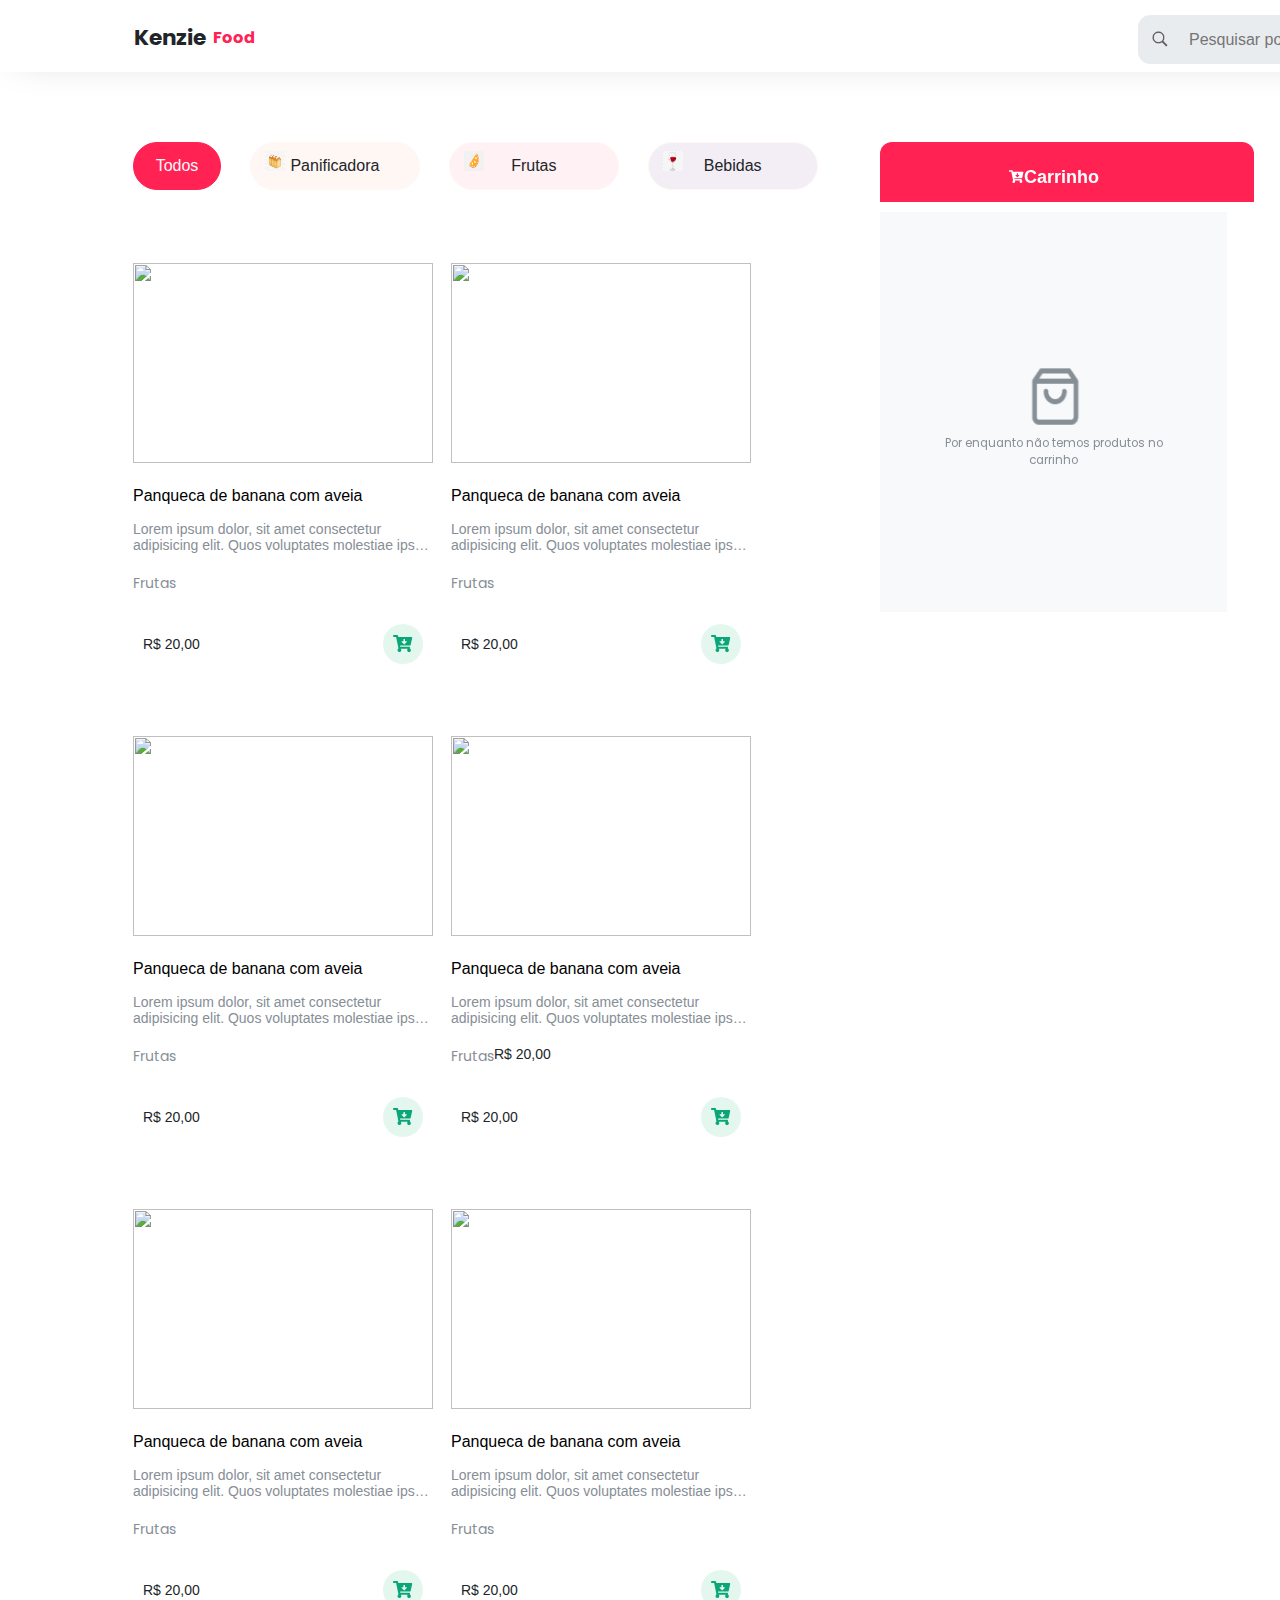
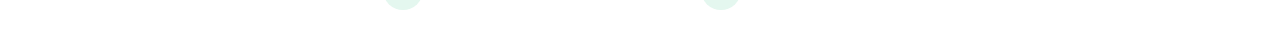
==== index.html @ 5ae5a94b "Css e html estaticos homePage" ====
<!DOCTYPE html>
<html lang="en">
<head>
    <meta charset="UTF-8">
    <meta http-equiv="X-UA-Compatible" content="IE=edge">
    <meta name="viewport" content="width=device-width, initial-scale=1.0">
    <link rel="stylesheet" href="./css/reset.css">
    <link rel="stylesheet" href="./css/index.css">
    <link rel="stylesheet" href="https://cdnjs.cloudflare.com/ajax/libs/font-awesome/5.11.2/css/all.css">
    <title>Home Page</title>
</head>
<body>
    <header>
        <div id="title">
            <h1>Kenzie</h1><h2>Food</h2>
        </div>
        
        <img src="images\pequisar.png" id="searchIcon">
        <input type="text" id="Search" placeholder="Pesquisar por produto">
    </header>
    <div id="top">
        <button id="All">Todos</button>
        <img src="images\bread-icon.jpg">
        <button id="bakery">Panificadora</button>
        <img src="images\Icon_fruit.png">
        <button id="Fruits">Frutas</button>
        <img src="images\red-wine-cartoon.jpg">
        <button id="Drinks">Bebidas</button>
    </div>
     <main>
        <ul>
            <li class="li"> 
                <img class="photo"src="https://www.acasaencantada.com.br/wp-content/uploads/2021/03/casaencantada_capablog_panqueca-americana.png" alt="">
                <h3 class="h3">Panqueca de banana com aveia</h3>
                <p>Lorem ipsum dolor, sit amet consectetur adipisicing elit. Quos voluptates molestiae ipsa placeat animi sed cum, quod nesciunt, est officia id fugit</p>
                <span>Frutas</span>
                <div id="cart_price">
                    <p class="price">R$ 20,00</p>
                    <button class="purchaseButton">
                        <img class="cartIcon"src="images/cart_white.svg" alt=""> 
                    </button>
                    
                </div>
                
            </li>
            <li class="li">
                <img class="photo"src="https://www.acasaencantada.com.br/wp-content/uploads/2021/03/casaencantada_capablog_panqueca-americana.png" alt="">
                <h3 class="h3">Panqueca de banana com aveia</h3>
                <p>Lorem ipsum dolor, sit amet consectetur adipisicing elit. Quos voluptates molestiae ipsa placeat animi sed cum, quod nesciunt, est officia id fugit</p>
                <span>Frutas</span>
                <div id="cart_price">
                    <p class="price">R$ 20,00</p>
                    <button class="purchaseButton">
                        <img class="cartIcon"src="images/cart_white.svg" alt=""> 
                    </button>
                    
                </div>
            </li>
            <li class="li">
                <img class="photo"src="https://www.acasaencantada.com.br/wp-content/uploads/2021/03/casaencantada_capablog_panqueca-americana.png" alt="">
                <h3 class="h3">Panqueca de banana com aveia</h3>
                <p>Lorem ipsum dolor, sit amet consectetur adipisicing elit. Quos voluptates molestiae ipsa placeat animi sed cum, quod nesciunt, est officia id fugit</p>
                <span>Frutas</span>
                <div id="cart_price">
                    <p class="price">R$ 20,00</p>
                    <button class="purchaseButton">
                        <img class="cartIcon"src="images/cart_white.svg" alt=""> 
                    </button>
                    
                </div>
            </li>
            <li class="li">
                <img class="photo"src="https://www.acasaencantada.com.br/wp-content/uploads/2021/03/casaencantada_capablog_panqueca-americana.png" alt="">
                <h3 class="h3">Panqueca de banana com aveia</h3>
                <p>Lorem ipsum dolor, sit amet consectetur adipisicing elit. Quos voluptates molestiae ipsa placeat animi sed cum, quod nesciunt, est officia id fugit</p>
                <span>Frutas</span>
                <p class="price">R$ 20,00</p>
                <div id="cart_price">
                    <p class="price">R$ 20,00</p>
                    <button class="purchaseButton">
                        <img class="cartIcon"src="images/cart_white.svg" alt=""> 
                    </button>
                    
                </div>
            </li>
            <li class="li">
                <img class="photo"src="https://www.acasaencantada.com.br/wp-content/uploads/2021/03/casaencantada_capablog_panqueca-americana.png" alt="">
                <h3 class="h3">Panqueca de banana com aveia</h3>
                <p>Lorem ipsum dolor, sit amet consectetur adipisicing elit. Quos voluptates molestiae ipsa placeat animi sed cum, quod nesciunt, est officia id fugit</p>
                <span>Frutas</span>
                <div id="cart_price">
                    <p class="price">R$ 20,00</p>
                    <button class="purchaseButton">
                        <img class="cartIcon"src="images/cart_white.svg" alt=""> 
                    </button>
                    
                </div>
            </li>
            <li class="li">
                <img class="photo"src="https://www.acasaencantada.com.br/wp-content/uploads/2021/03/casaencantada_capablog_panqueca-americana.png" alt="">
                <h3 class="h3">Panqueca de banana com aveia</h3>
                <p>Lorem ipsum dolor, sit amet consectetur adipisicing elit. Quos voluptates molestiae ipsa placeat animi sed cum, quod nesciunt, est officia id fugit</p>
                <span>Frutas</span>
                <div id="cart_price">
                    <p class="price">R$ 20,00</p>
                    <button class="purchaseButton">
                        <img class="cartIcon"src="images/cart_white.svg" alt=""> 
                    </button>
                    
                </div>
            </li>
        </ul>
    </main>
    <aside >
      
        
        <section class="purchaseCart">
            <div id="tileCar"><img src=" images\cart_white.svg">  </i><h4> Carrinho</h4></div>
            <div id="caixaCarrinho">

            <section id="container-create-carItens">
                <div id="text">
                    <img src="images/bag.png">  
                    <small id="add">Por enquanto não temos produtos no carrinho</small>
                </div>
            </section>
                
        </div>
        </section>
    </aside>
</body>
</html>
---- css/index.css ----
@import url('https://fonts.googleapis.com/css2?family=Poppins:wght@400;500;700&display=swap');

h1{
    font-family: 'Poppins', sans-serif;
    font-weight: 700;
    font-size:21.69px;
    color: #212529;
    font-style: normal;
    
}
h2{
    font-family:'Poppins', sans-serif;
    font-weight: 700;
    font-size:16.27px;
    color: #FF2253; 
    font-style: normal;
    margin-top: 4px;
    margin-left: 7px;
}
#title{
    position: relative;
    top: 21px;
    left: 18px;
    width: 122px;
    display: flex;
}
#searchIcon{
    width: 20px;
    height: 20px;
    position:relative;
    left: 30px;
    top:70px;
    z-index: 1;
}
#Search{
    width: 342px;
    height: 49px;
    font-size: 16px;
    background-color: #E9ECEF;
    border: 1.5px solid #E9ECEF;
    box-sizing: border-box;
    display: flex;
    flex-direction: row;
    align-items: center;
    padding: 15px 18px 15px 50px;
    gap: 14px;
    border-radius: 12px;
    position: relative;
    top:36px;
    left:12px;
    
}
#top img{
    width: 20px;
    height: 20px;
    position: relative;
    left: 40px;
}
#top{
    width: 100%;
    position: relative;
    top:70px; 
    left: 18px;      
    white-space:nowrap; 
    overflow-x: scroll;
}
#All{
    background-color: #FF2253;
    color: #F8F9FA;
    width: 88px;
    height: 48px;
    border: 1.5px solid #FF2253;
    border-radius: 30px;
    font-weight: 500;
    font-size: 16px;
}
#bakery, #Fruits, #Drinks{
    background-color: #FFF7F4;
    width: 170px;
    height: 48px;
    border: 1.5px solid #FFF7F4;
    border-radius: 32px;
    font-weight: 500;
    font-size: 16px;
    color: #212529  ;
}
#Fruits{
    background-color: #FFF1F4;
}
#Drinks{
    background-color:#F3EEF5 ;
}
main{
    overflow-x: scroll;
    height: 1000px;
    
}
ul{
    position: relative;
    top: 90px;
    display: flex;
}
.li{
    display: inline;
    text-decoration: none;
    height: 400px;
    width: 300px;
    display: flex;
    flex-wrap: wrap;
    cursor: pointer;
    font-family:'Poppins', sans-serif ;
    margin-left: 18px;
  }
.li .photo{
    width:300px;
    height: 200px;
}

.h3{
    font-style: normal;
    font-weight: 500;
    font-size: 16px; 
    margin-bottom: 16px; 
    margin-top: 24px;
    color:black;
}
.li,p,span{
    color: #868E96;
    font-style: normal;
    font-weight: 400;
    font-size: 14px;
    margin-bottom: 20px;
    text-overflow:ellipsis;     
}
li p{
    display: -webkit-box;
    -webkit-line-clamp: 2;
    -webkit-box-orient: vertical;
    overflow: hidden;
    text-overflow: ellipsis; 
}
.price{
    font-style: normal;
    font-weight: 500;
    font-size: 14px;
    color:#212529;
    margin: 0;
}   
#cart{
    height: 20px;
    width: 20px;
    margin-left: 270px;
    left: 75%;
    top: 90%;
}
.purchaseCart{
    background-color: #FF2253;
    width: 374px;
    height: 60px;
    position: absolute;
    right: 0%;
    top: 100%;
    text-align: center

}
#tileCar{
    font-family:'Poppins', sans-serif;
    color: white;
    font-style: normal;
    font-weight: 700;
    font-size: 17.1px;
}
#text{
    font-size: 0;  
}
.cartIcon{
    z-index: 1;
    width: 20px;
    height: 20px;
    filter: invert(50%) sepia(43%) saturate(3926%) hue-rotate(131deg) brightness(90%) contrast(91%);
    

}
.cartIcon:hover{
    filter: invert(37%) sepia(94%) saturate(2033%) hue-rotate(139deg) brightness(98%) contrast(91%);
} 
#cart_price{
    display: flex;
    padding: 10px;
    justify-content:space-between;
    width: 300px;
    align-items: center;
    
}
.purchaseButton{
    background-color: #E4F7EF;
    border-radius: 50%;
    border:none; 
    display: flex;
    justify-content: center;
    align-items: center;
    width: 40px;
    height: 40px;
}
.purchaseButton:hover{
    filter: invert(93%) sepia(22%) saturate(103%) hue-rotate(101deg) brightness(98%) contrast(98%);
}

@media only screen and (min-width: 900px) {
    ul{
        display: flex;
        flex-wrap: wrap;
    }
    header{
        display: flex;
        background: #FFFFFF;
        box-shadow: 0px 0px 40px -18px rgba(0, 0, 0, 0.25);
        width: 1600px;
        height: 72px;
    }
    #title{
        margin-left: 116px;
    }
    #Search{
        position: relative;
        top:15px;
        left:55%;
    }
    #searchIcon{
        left: 57%;
        top: 29px;
    }
    #top{
        margin-left: 115px;
        overflow: visible ;
    }
    main{
        margin-left: 115px;
        display:grid;
        grid-template-columns:3fr 1fr;
        overflow: visible;
        width: auto ;
    }
    .li{
        margin-top: 53px;
        max-width: 300px;
    }
    aside{
        flex-direction: column;
        padding-top: 15px;
        width:347px;
        display: inline-flex;
        float: right;
        margin-top: 10px;
        position: fixed;
        top: 13%;
        right: 2%;
        
    }
    .purchaseCart{
        border-radius: 12px 12px 0px 0px;
    }

    #tileCar{
        display:flex;
        color: #FFFFFF;
        justify-content: center;
        font-size: 18px;
        font-weight: 700;
        width: 347px;
        height: 50px;
        align-items: center;
        margin-top:10px;
        margin-bottom: 10px;
      }
      #caixaCarrinho{
        display: flex;
        color: #868E96;
        background-color: #F8F9FA;
        justify-content: center;
        width: 347px;
        height:400px;
        min-height: 400px;
        align-items: center;
        flex-direction: column;
        overflow: auto;
      }
      #text{
          width: 243px;
          font-family:'Poppins', sans-serif;
          font-style: normal;
            font-weight: 400;
            font-size: 14px;
            display: flex;
            flex-direction: column;
            align-items: center;
      }
      #text img{
          width:80px;
          height:80px;
      }
  }
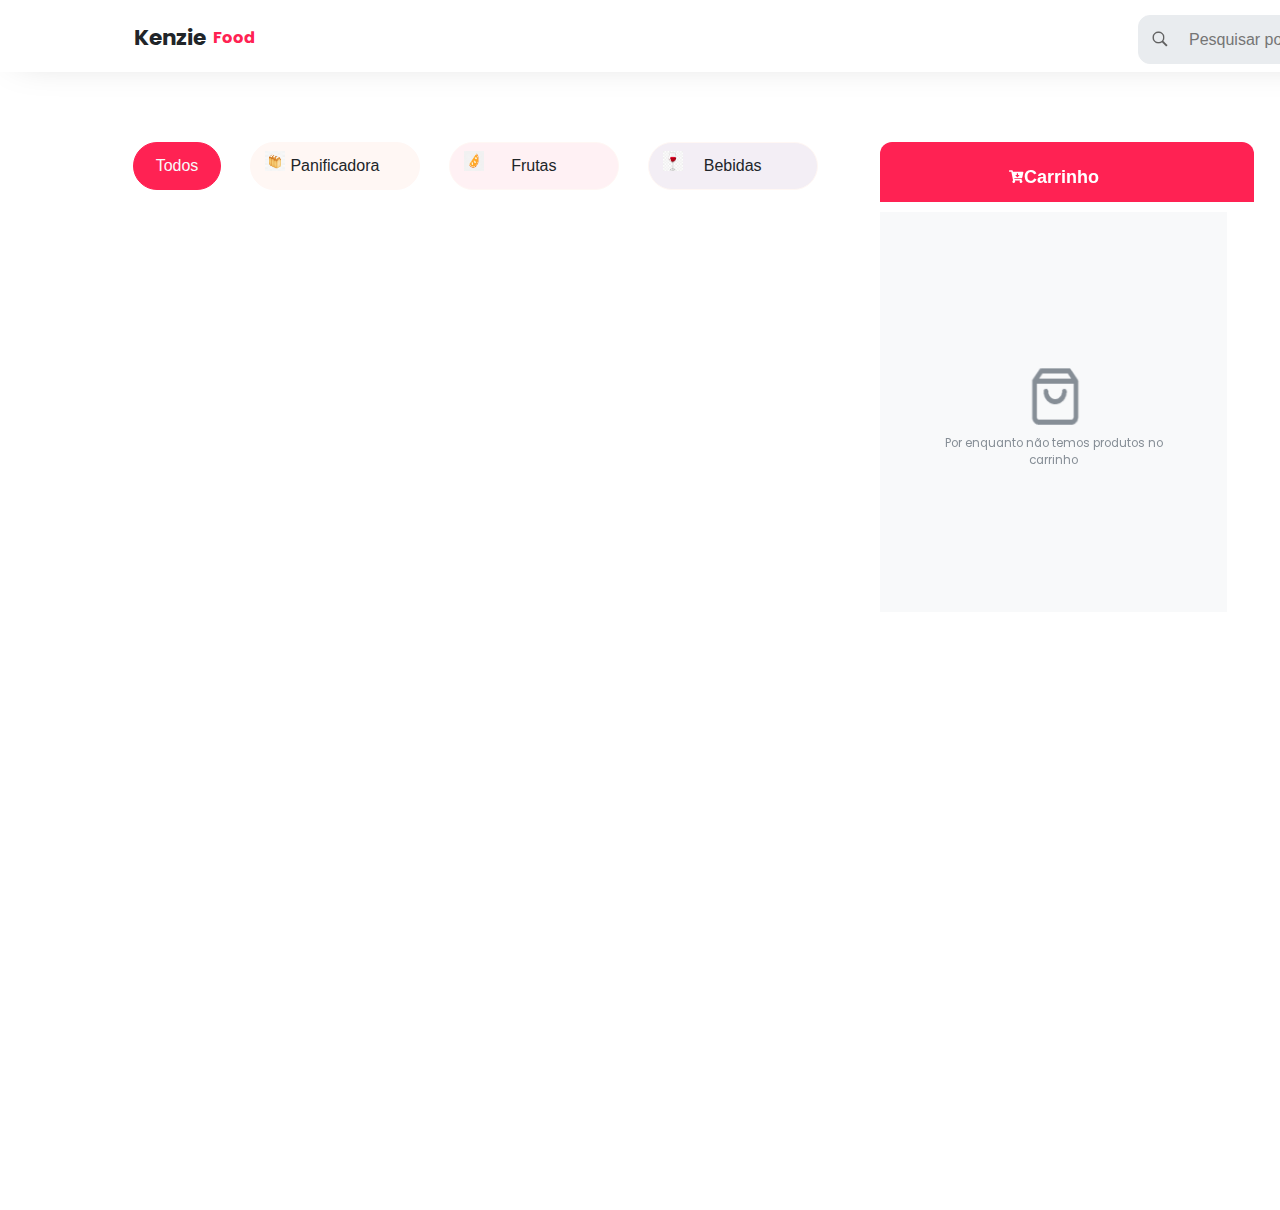
==== commit fb0ebd40: "Feature: listar_produtos" ====
--- a/index.html
+++ b/index.html
@@ -28,87 +28,8 @@
         <button id="Drinks">Bebidas</button>
     </div>
      <main>
-        <ul>
-            <li class="li"> 
-                <img class="photo"src="https://www.acasaencantada.com.br/wp-content/uploads/2021/03/casaencantada_capablog_panqueca-americana.png" alt="">
-                <h3 class="h3">Panqueca de banana com aveia</h3>
-                <p>Lorem ipsum dolor, sit amet consectetur adipisicing elit. Quos voluptates molestiae ipsa placeat animi sed cum, quod nesciunt, est officia id fugit</p>
-                <span>Frutas</span>
-                <div id="cart_price">
-                    <p class="price">R$ 20,00</p>
-                    <button class="purchaseButton">
-                        <img class="cartIcon"src="images/cart_white.svg" alt=""> 
-                    </button>
-                    
-                </div>
-                
-            </li>
-            <li class="li">
-                <img class="photo"src="https://www.acasaencantada.com.br/wp-content/uploads/2021/03/casaencantada_capablog_panqueca-americana.png" alt="">
-                <h3 class="h3">Panqueca de banana com aveia</h3>
-                <p>Lorem ipsum dolor, sit amet consectetur adipisicing elit. Quos voluptates molestiae ipsa placeat animi sed cum, quod nesciunt, est officia id fugit</p>
-                <span>Frutas</span>
-                <div id="cart_price">
-                    <p class="price">R$ 20,00</p>
-                    <button class="purchaseButton">
-                        <img class="cartIcon"src="images/cart_white.svg" alt=""> 
-                    </button>
-                    
-                </div>
-            </li>
-            <li class="li">
-                <img class="photo"src="https://www.acasaencantada.com.br/wp-content/uploads/2021/03/casaencantada_capablog_panqueca-americana.png" alt="">
-                <h3 class="h3">Panqueca de banana com aveia</h3>
-                <p>Lorem ipsum dolor, sit amet consectetur adipisicing elit. Quos voluptates molestiae ipsa placeat animi sed cum, quod nesciunt, est officia id fugit</p>
-                <span>Frutas</span>
-                <div id="cart_price">
-                    <p class="price">R$ 20,00</p>
-                    <button class="purchaseButton">
-                        <img class="cartIcon"src="images/cart_white.svg" alt=""> 
-                    </button>
-                    
-                </div>
-            </li>
-            <li class="li">
-                <img class="photo"src="https://www.acasaencantada.com.br/wp-content/uploads/2021/03/casaencantada_capablog_panqueca-americana.png" alt="">
-                <h3 class="h3">Panqueca de banana com aveia</h3>
-                <p>Lorem ipsum dolor, sit amet consectetur adipisicing elit. Quos voluptates molestiae ipsa placeat animi sed cum, quod nesciunt, est officia id fugit</p>
-                <span>Frutas</span>
-                <p class="price">R$ 20,00</p>
-                <div id="cart_price">
-                    <p class="price">R$ 20,00</p>
-                    <button class="purchaseButton">
-                        <img class="cartIcon"src="images/cart_white.svg" alt=""> 
-                    </button>
-                    
-                </div>
-            </li>
-            <li class="li">
-                <img class="photo"src="https://www.acasaencantada.com.br/wp-content/uploads/2021/03/casaencantada_capablog_panqueca-americana.png" alt="">
-                <h3 class="h3">Panqueca de banana com aveia</h3>
-                <p>Lorem ipsum dolor, sit amet consectetur adipisicing elit. Quos voluptates molestiae ipsa placeat animi sed cum, quod nesciunt, est officia id fugit</p>
-                <span>Frutas</span>
-                <div id="cart_price">
-                    <p class="price">R$ 20,00</p>
-                    <button class="purchaseButton">
-                        <img class="cartIcon"src="images/cart_white.svg" alt=""> 
-                    </button>
-                    
-                </div>
-            </li>
-            <li class="li">
-                <img class="photo"src="https://www.acasaencantada.com.br/wp-content/uploads/2021/03/casaencantada_capablog_panqueca-americana.png" alt="">
-                <h3 class="h3">Panqueca de banana com aveia</h3>
-                <p>Lorem ipsum dolor, sit amet consectetur adipisicing elit. Quos voluptates molestiae ipsa placeat animi sed cum, quod nesciunt, est officia id fugit</p>
-                <span>Frutas</span>
-                <div id="cart_price">
-                    <p class="price">R$ 20,00</p>
-                    <button class="purchaseButton">
-                        <img class="cartIcon"src="images/cart_white.svg" alt=""> 
-                    </button>
-                    
-                </div>
-            </li>
+        <ul id="ul">
+           
         </ul>
     </main>
     <aside >
@@ -128,5 +49,8 @@
         </div>
         </section>
     </aside>
+    <script type="module"src="./scripts/index.js"></script>
+    <script type="module"src="./scripts/models/showcase.js"></script>
+    
 </body>
 </html>--- a/css/index.css
+++ b/css/index.css
@@ -100,7 +100,7 @@
     top: 90px;
     display: flex;
 }
-.li{
+li{
     display: inline;
     text-decoration: none;
     height: 400px;
@@ -111,12 +111,12 @@
     font-family:'Poppins', sans-serif ;
     margin-left: 18px;
   }
-.li .photo{
+li .photo{
     width:300px;
     height: 200px;
 }
 
-.h3{
+h3{
     font-style: normal;
     font-weight: 500;
     font-size: 16px; 
@@ -124,7 +124,7 @@
     margin-top: 24px;
     color:black;
 }
-.li,p,span{
+li,p,span{
     color: #868E96;
     font-style: normal;
     font-weight: 400;
@@ -139,7 +139,7 @@
     overflow: hidden;
     text-overflow: ellipsis; 
 }
-.price{
+.cart_price p{
     font-style: normal;
     font-weight: 500;
     font-size: 14px;
@@ -184,7 +184,7 @@
 .cartIcon:hover{
     filter: invert(37%) sepia(94%) saturate(2033%) hue-rotate(139deg) brightness(98%) contrast(91%);
 } 
-#cart_price{
+.cart_price{
     display: flex;
     padding: 10px;
     justify-content:space-between;
@@ -201,6 +201,9 @@
     align-items: center;
     width: 40px;
     height: 40px;
+    z-index: -1;
+    position: relative;
+    left:40%;
 }
 .purchaseButton:hover{
     filter: invert(93%) sepia(22%) saturate(103%) hue-rotate(101deg) brightness(98%) contrast(98%);
@@ -241,7 +244,7 @@
         overflow: visible;
         width: auto ;
     }
-    .li{
+    li{
         margin-top: 53px;
         max-width: 300px;
     }
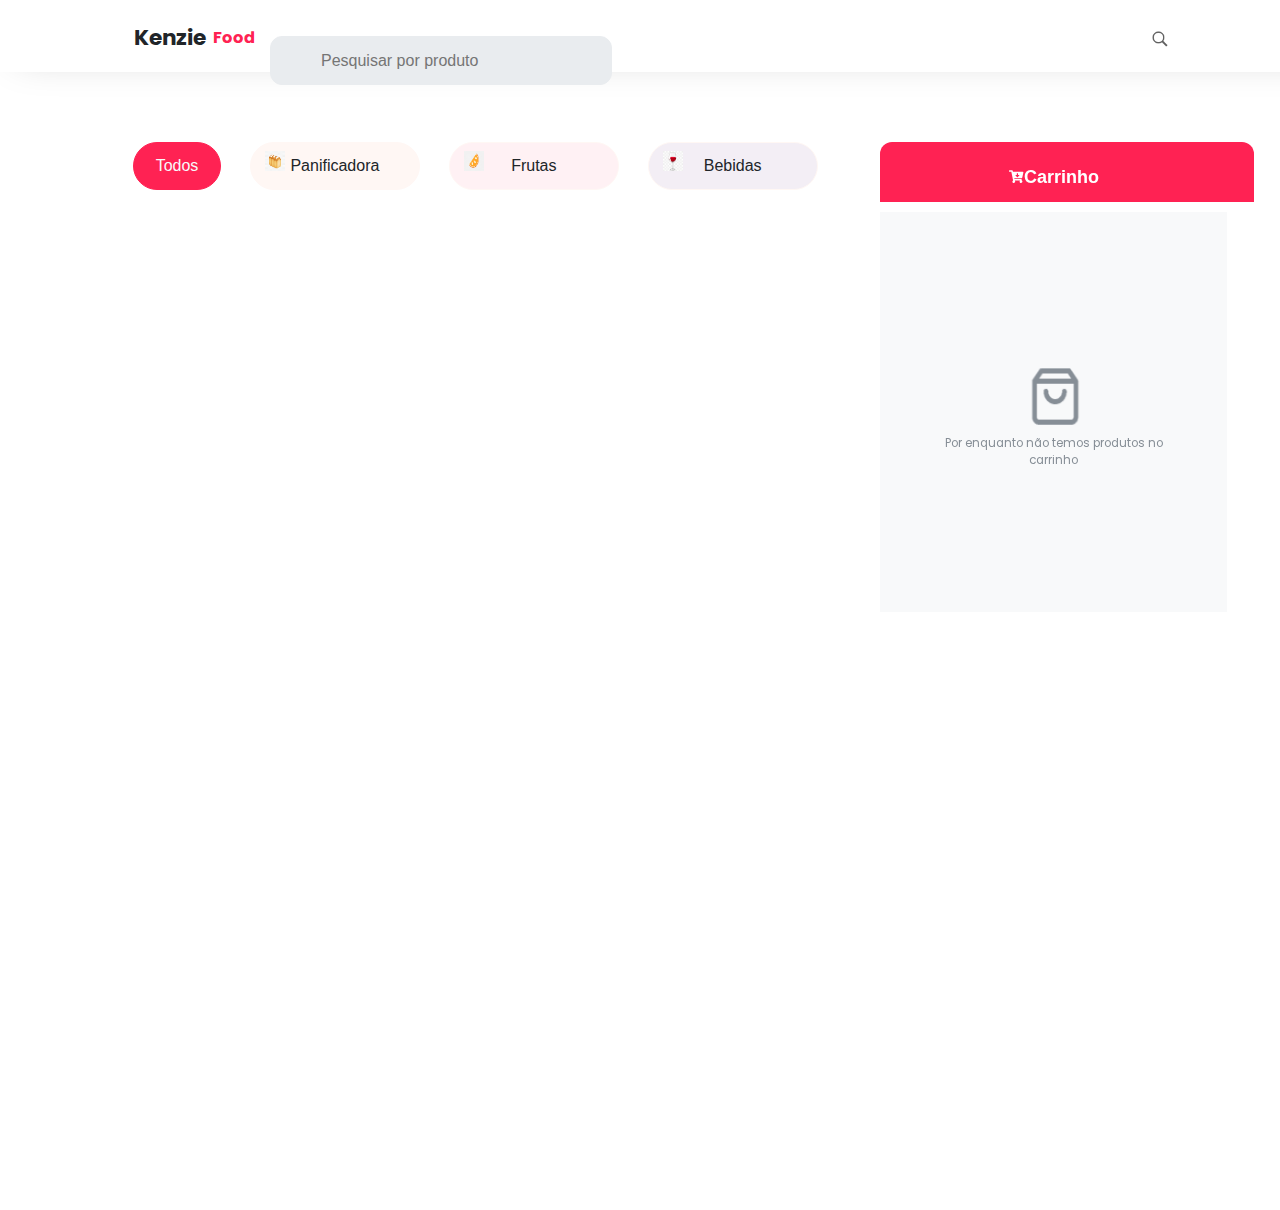
==== commit 0a155a60: "Merge branch 'feature/lista_produtos' into develop" ====
--- a/index.html
+++ b/index.html
@@ -12,41 +12,45 @@
 <body>
     <header>
         <div id="title">
-            <h1>Kenzie</h1><h2>Food</h2>
+            <h1>Kenzie</h1>
+            <h2>Food</h2>
         </div>
         
-        <img src="images\pequisar.png" id="searchIcon">
-        <input type="text" id="Search" placeholder="Pesquisar por produto">
+        <img src="images\pequisar.png" id="search-icon">
+        <input type="text" id="search" placeholder="Pesquisar por produto">
     </header>
+
     <div id="top">
         <button id="All">Todos</button>
         <img src="images\bread-icon.jpg">
-        <button id="bakery">Panificadora</button>
+        <button id="Bakery">Panificadora</button>
         <img src="images\Icon_fruit.png">
         <button id="Fruits">Frutas</button>
         <img src="images\red-wine-cartoon.jpg">
         <button id="Drinks">Bebidas</button>
     </div>
+
      <main>
-        <ul id="ul">
+        <ul id="list-products">
            
         </ul>
     </main>
+
     <aside >
-      
-        
         <section class="purchaseCart">
-            <div id="tileCar"><img src=" images\cart_white.svg">  </i><h4> Carrinho</h4></div>
-            <div id="caixaCarrinho">
+            <div id="tile-car">
+                <img src=" images\cart_white.svg">  </i>
+                <h4>Carrinho</h4>
+            </div>
 
-            <section id="container-create-carItens">
-                <div id="text">
-                    <img src="images/bag.png">  
-                    <small id="add">Por enquanto não temos produtos no carrinho</small>
-                </div>
-            </section>
-                
-        </div>
+            <div id="caixa-carrinho">
+                <section id="container-create-car-itens">
+                    <div id="empty-cart">
+                        <img src="images/bag.png">  
+                        <small id="add">Por enquanto não temos produtos no carrinho</small>
+                    </div>
+                </section>
+            </div>
         </section>
     </aside>
     <script type="module"src="./scripts/index.js"></script>
--- a/css/index.css
+++ b/css/index.css
@@ -24,7 +24,7 @@
     width: 122px;
     display: flex;
 }
-#searchIcon{
+#search-icon{
     width: 20px;
     height: 20px;
     position:relative;
@@ -32,7 +32,7 @@
     top:70px;
     z-index: 1;
 }
-#Search{
+#search{
     width: 342px;
     height: 49px;
     font-size: 16px;
@@ -74,7 +74,7 @@
     font-weight: 500;
     font-size: 16px;
 }
-#bakery, #Fruits, #Drinks{
+#Bakery, #Fruits, #Drinks{
     background-color: #FFF7F4;
     width: 170px;
     height: 48px;
@@ -95,7 +95,7 @@
     height: 1000px;
     
 }
-ul{
+#list-products{
     position: relative;
     top: 90px;
     display: flex;
@@ -163,15 +163,15 @@
     text-align: center
 
 }
-#tileCar{
+#tile-car{
     font-family:'Poppins', sans-serif;
     color: white;
     font-style: normal;
     font-weight: 700;
     font-size: 17.1px;
 }
-#text{
-    font-size: 0;  
+#empty-cart{
+    display: none; 
 }
 .cartIcon{
     z-index: 1;
@@ -210,7 +210,7 @@
 }
 
 @media only screen and (min-width: 900px) {
-    ul{
+    #list-products{
         display: flex;
         flex-wrap: wrap;
     }
@@ -229,7 +229,7 @@
         top:15px;
         left:55%;
     }
-    #searchIcon{
+    #search-icon{
         left: 57%;
         top: 29px;
     }
@@ -264,7 +264,7 @@
         border-radius: 12px 12px 0px 0px;
     }
 
-    #tileCar{
+    #tile-car{
         display:flex;
         color: #FFFFFF;
         justify-content: center;
@@ -276,7 +276,7 @@
         margin-top:10px;
         margin-bottom: 10px;
       }
-      #caixaCarrinho{
+      #caixa-carrinho{
         display: flex;
         color: #868E96;
         background-color: #F8F9FA;
@@ -288,7 +288,7 @@
         flex-direction: column;
         overflow: auto;
       }
-      #text{
+      #empty-cart{
           width: 243px;
           font-family:'Poppins', sans-serif;
           font-style: normal;
@@ -298,7 +298,7 @@
             flex-direction: column;
             align-items: center;
       }
-      #text img{
+      #empty-cart img{
           width:80px;
           height:80px;
       }
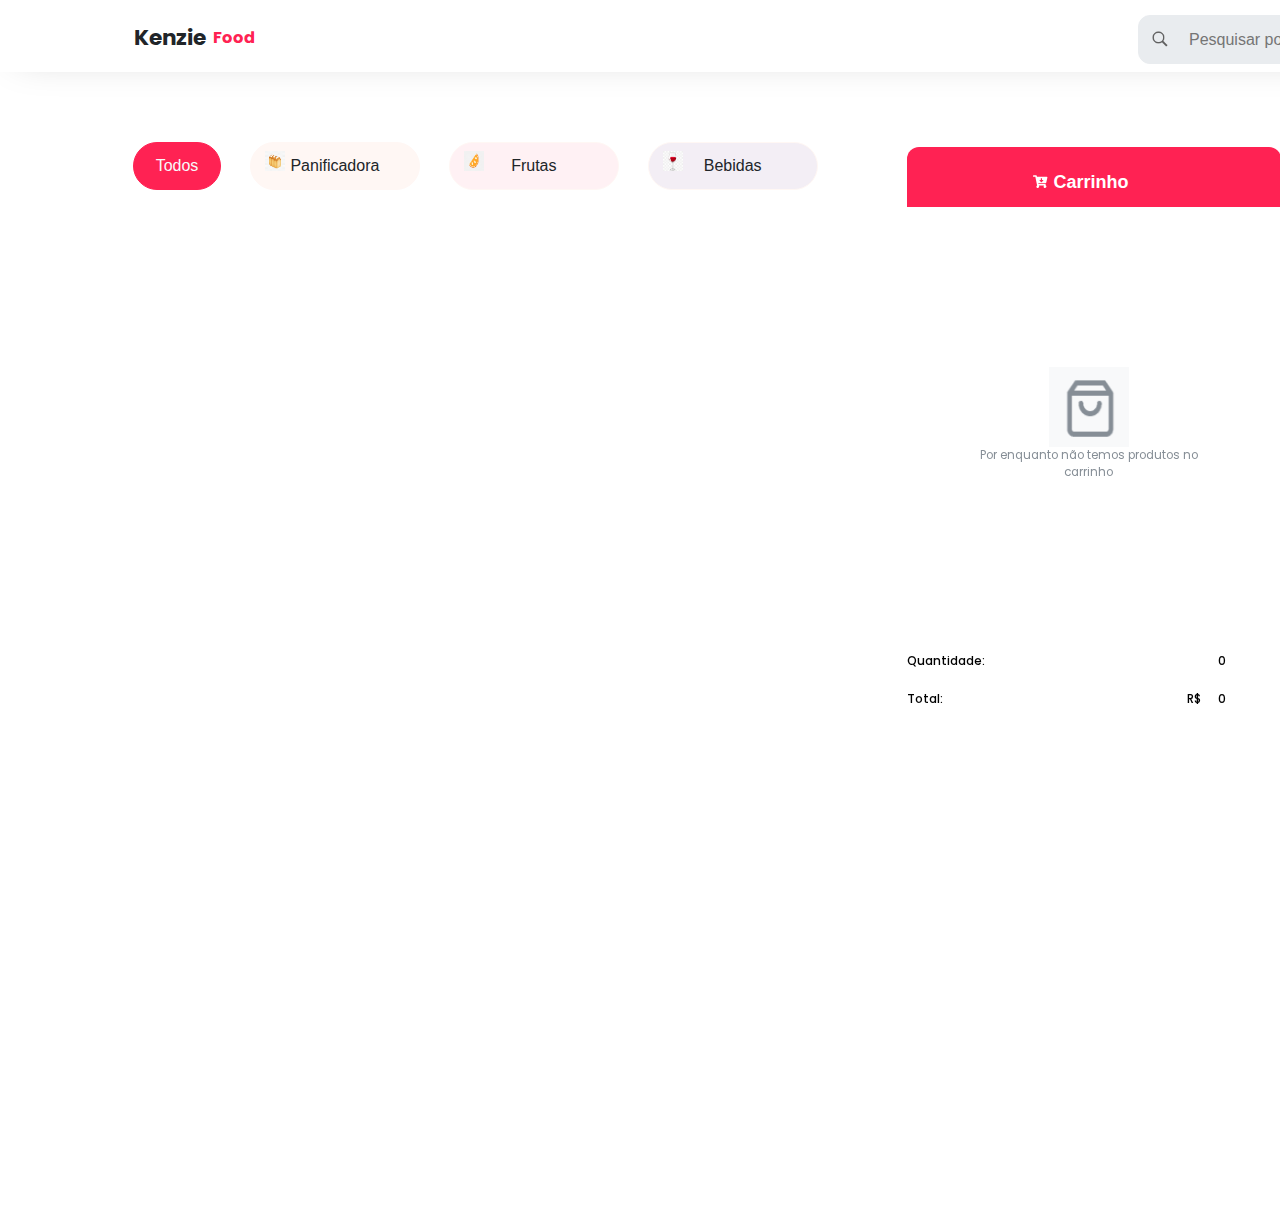
==== commit 6dd19b5f: "Feature: Pesquisa, carrinho e mobile first" ====
--- a/index.html
+++ b/index.html
@@ -10,48 +10,53 @@
     <title>Home Page</title>
 </head>
 <body>
+
     <header>
         <div id="title">
-            <h1>Kenzie</h1>
-            <h2>Food</h2>
+            <h1>Kenzie</h1><h2>Food</h2>
         </div>
         
-        <img src="images\pequisar.png" id="search-icon">
-        <input type="text" id="search" placeholder="Pesquisar por produto">
+        <img src="images\pequisar.png" id="searchIcon">
+        <input type="text" id="Search" placeholder="Pesquisar por produto">
     </header>
-
     <div id="top">
         <button id="All">Todos</button>
         <img src="images\bread-icon.jpg">
-        <button id="Bakery">Panificadora</button>
+        <button id="bakery">Panificadora</button>
         <img src="images\Icon_fruit.png">
         <button id="Fruits">Frutas</button>
         <img src="images\red-wine-cartoon.jpg">
         <button id="Drinks">Bebidas</button>
     </div>
-
      <main>
-        <ul id="list-products">
+        <ul id="ul">
            
         </ul>
     </main>
+    <aside>
+        <section class="purchaseCart">
+            <div id="tileCar"><img src=" images\cart_white.svg">  </i><h4> Carrinho</h4></div>
+            <div id="boxCart">
 
-    <aside >
-        <section class="purchaseCart">
-            <div id="tile-car">
-                <img src=" images\cart_white.svg">  </i>
-                <h4>Carrinho</h4>
+            <section id="container-create-carItens">
+                <ul id="cartItens"></ul>
+                <div id="text" >
+                    <img id="bag"src="images/bag.png" >  
+                    <small id="small">Por enquanto não temos produtos no carrinho</small>
+                </div>
+            </section>   
+        </div>
+        </section>
+    
+        <div id="container-purchase">
+            <div id="Quanti">
+                <p>Quantidade:</p> <p id="qtd">0</p>   
             </div>
-
-            <div id="caixa-carrinho">
-                <section id="container-create-car-itens">
-                    <div id="empty-cart">
-                        <img src="images/bag.png">  
-                        <small id="add">Por enquanto não temos produtos no carrinho</small>
-                    </div>
-                </section>
+            <div id="Price">   
+                <p>Total:</p> 
+                <p id="RS">R$</p><p id="plus">0</p>
             </div>
-        </section>
+        </div>
     </aside>
     <script type="module"src="./scripts/index.js"></script>
     <script type="module"src="./scripts/models/showcase.js"></script>
--- a/css/index.css
+++ b/css/index.css
@@ -24,7 +24,7 @@
     width: 122px;
     display: flex;
 }
-#search-icon{
+#searchIcon{
     width: 20px;
     height: 20px;
     position:relative;
@@ -32,7 +32,7 @@
     top:70px;
     z-index: 1;
 }
-#search{
+#Search{
     width: 342px;
     height: 49px;
     font-size: 16px;
@@ -74,7 +74,7 @@
     font-weight: 500;
     font-size: 16px;
 }
-#Bakery, #Fruits, #Drinks{
+#bakery, #Fruits, #Drinks{
     background-color: #FFF7F4;
     width: 170px;
     height: 48px;
@@ -95,12 +95,12 @@
     height: 1000px;
     
 }
-#list-products{
+ul{
     position: relative;
     top: 90px;
     display: flex;
 }
-li{
+.preview-product{
     display: inline;
     text-decoration: none;
     height: 400px;
@@ -111,7 +111,7 @@
     font-family:'Poppins', sans-serif ;
     margin-left: 18px;
   }
-li .photo{
+.preview-product .photo{
     width:300px;
     height: 200px;
 }
@@ -124,7 +124,7 @@
     margin-top: 24px;
     color:black;
 }
-li,p,span{
+.preview-product,p,span{
     color: #868E96;
     font-style: normal;
     font-weight: 400;
@@ -153,64 +153,184 @@
     left: 75%;
     top: 90%;
 }
+
+
+.cartIcon{
+    z-index: 1;
+    width: 20px;
+    height: 20px;
+    filter: invert(50%) sepia(43%) saturate(3926%) hue-rotate(131deg) brightness(90%) contrast(91%);
+    
+
+}
+.cartIcon:hover{
+    filter: invert(37%) sepia(94%) saturate(2033%) hue-rotate(139deg) brightness(98%) contrast(91%);
+} 
+.cart_price{
+    display: flex;
+    padding: 10px;
+    justify-content:space-between;
+    width: 300px;
+    align-items: center;
+    
+}
+.purchaseButton{
+    background-color: #E4F7EF;
+    border-radius: 50%;
+    border:none; 
+    display: flex;
+    justify-content: center;
+    align-items: center;
+    width: 40px;
+    height: 40px;
+    z-index: -1;
+    position: relative;
+    left:40%;
+}
+.purchaseButton:hover{
+    filter: invert(93%) sepia(22%) saturate(103%) hue-rotate(101deg) brightness(98%) contrast(98%);
+}
+/* ___________________________________________________________________________________________ */
+
 .purchaseCart{
     background-color: #FF2253;
     width: 374px;
     height: 60px;
     position: absolute;
-    right: 0%;
-    top: 100%;
+    bottom:-10%;
     text-align: center
 
 }
-#tile-car{
+#text{
+    display: flex;
+    flex-direction: column;
+    align-items: center;
+    margin-top: 150px;
+    color: #868E96;
+    font-family:'Poppins', sans-serif;
+}
+#bag{
+    width: 60px;
+    height: 60px;
+}
+#container-create-carItens{
+    width: 350px;
+    height: 400px;
+}
+#tileCar{
     font-family:'Poppins', sans-serif;
     color: white;
     font-style: normal;
     font-weight: 700;
     font-size: 17.1px;
 }
-#empty-cart{
-    display: none; 
-}
-.cartIcon{
+.carItem{
+    width: 300px;
+    height: 83px;
+    display: flex;
+    flex-direction: row;
+}
+.carPhoto{
+    width: 70px;
+    height: 70px;
+    border-radius: 8px;
+    margin-right: 12px;
+}
+.info{
+    display: flex;
+    flex-direction: column;
+    align-items: flex-start;
+    justify-content: flex-end;
+    gap:5px;
+    height: 83px;
+    
+}
+#cartItens{
+    display: flex;
+    flex-direction: column;
+    margin-left: 20px;
+}
+.carItem h3{
+    font-style: normal;
+    font-weight: 500;
+    font-size: 14px;
+    color:#000000;
+    margin: 0;
+    text-overflow: ellipsis;
+    overflow: hidden;
+    white-space: nowrap; 
+    width:176px; 
+}
+.category{
+    font-style: normal;
+    font-weight: 400;
+    font-size: 12px;
+    margin: 0;
+}
+.price{
+    font-style: normal;
+    font-weight: 400;
+    font-size: 14px;
+    color:#212529;
+    margin: 0;
+}
+.trash{
+    position: relative;
+    z-index:1;
+    left:200px;
+    bottom: 55px;
+}
+.hidden{
+    display: none;
+}
+
+#boxCart{
+    width: 350px;
+    height: 400px;
+    align-items: center;
+    display: flex; 
+    justify-content: center; 
+    overflow:scroll;
+    flex-direction: column;
+     justify-content: flex-start; 
+    
+}
+/* ___________________________________________________ */
+#container-purchase{
+    display: flex;
+    width: 319px;
+    height: 58px;
+    position: relative;
     z-index: 1;
-    width: 20px;
-    height: 20px;
-    filter: invert(50%) sepia(43%) saturate(3926%) hue-rotate(131deg) brightness(90%) contrast(91%);
-    
-
-}
-.cartIcon:hover{
-    filter: invert(37%) sepia(94%) saturate(2033%) hue-rotate(139deg) brightness(98%) contrast(91%);
-} 
-.cart_price{
-    display: flex;
-    padding: 10px;
-    justify-content:space-between;
-    width: 300px;
-    align-items: center;
-    
-}
-.purchaseButton{
-    background-color: #E4F7EF;
-    border-radius: 50%;
-    border:none; 
-    display: flex;
-    justify-content: center;
-    align-items: center;
-    width: 40px;
-    height: 40px;
-    z-index: -1;
-    position: relative;
-    left:40%;
-}
-.purchaseButton:hover{
-    filter: invert(93%) sepia(22%) saturate(103%) hue-rotate(101deg) brightness(98%) contrast(98%);
+    flex-direction: column;
+    bottom: 0%;
+}
+#container-purchase p{
+    font-family: 'Poppins';
+    font-style: normal;
+    font-weight: 500;
+    font-size: 12px;
+    color:#000000;
+}
+#Quanti{
+    display: flex;
+    width: 365px;
+    height: 58px;
+    justify-content: space-between;
+}
+#Price{
+    display: flex;
+    width: 365px;
+    height: 58px;
+    justify-content: space-between;
+}
+#RS{
+    position: absolute;
+    left: 330px;
 }
 
 @media only screen and (min-width: 900px) {
-    #list-products{
+    ul{
         display: flex;
         flex-wrap: wrap;
     }
@@ -229,7 +349,7 @@
         top:15px;
         left:55%;
     }
-    #search-icon{
+    #searchIcon{
         left: 57%;
         top: 29px;
     }
@@ -244,7 +364,7 @@
         overflow: visible;
         width: auto ;
     }
-    li{
+    .preview-product{
         margin-top: 53px;
         max-width: 300px;
     }
@@ -264,7 +384,7 @@
         border-radius: 12px 12px 0px 0px;
     }
 
-    #tile-car{
+    #tileCar{
         display:flex;
         color: #FFFFFF;
         justify-content: center;
@@ -275,20 +395,12 @@
         align-items: center;
         margin-top:10px;
         margin-bottom: 10px;
+       
       }
-      #caixa-carrinho{
-        display: flex;
-        color: #868E96;
-        background-color: #F8F9FA;
-        justify-content: center;
-        width: 347px;
-        height:400px;
-        min-height: 400px;
-        align-items: center;
-        flex-direction: column;
-        overflow: auto;
+      #tileCar h4{
+        margin-left:5px
       }
-      #empty-cart{
+      #text{
           width: 243px;
           font-family:'Poppins', sans-serif;
           font-style: normal;
@@ -297,9 +409,52 @@
             display: flex;
             flex-direction: column;
             align-items: center;
+            margin-left: 50px;
       }
-      #empty-cart img{
+      #text img{
           width:80px;
           height:80px;
       }
-  } +      #container-purchase{
+        display: flex;
+        width: 319px;
+        height: 58px;
+        position: relative;
+        top:510px;
+        z-index: 1;
+        flex-direction: column;
+    }
+    #container-purchase p{
+        font-family: 'Poppins';
+        font-style: normal;
+        font-weight: 500;
+        font-size: 12px;
+        color:#000000;
+    }
+    #Quanti{
+        display: flex;
+        width: 319px;
+        height: 58px;
+        justify-content: space-between;
+    }
+    #Price{
+        display: flex;
+        width: 319px;
+        height: 58px;
+        justify-content: space-between;
+    }  
+        #boxCart{
+            width: 370px;
+            height: 370px;
+            align-items: center;
+            display: flex;
+            justify-content: center;
+            overflow:scroll;
+            justify-content: flex-start;
+            
+        }
+        #RS{
+            position: absolute;
+            left: 280px;
+        }
+  }
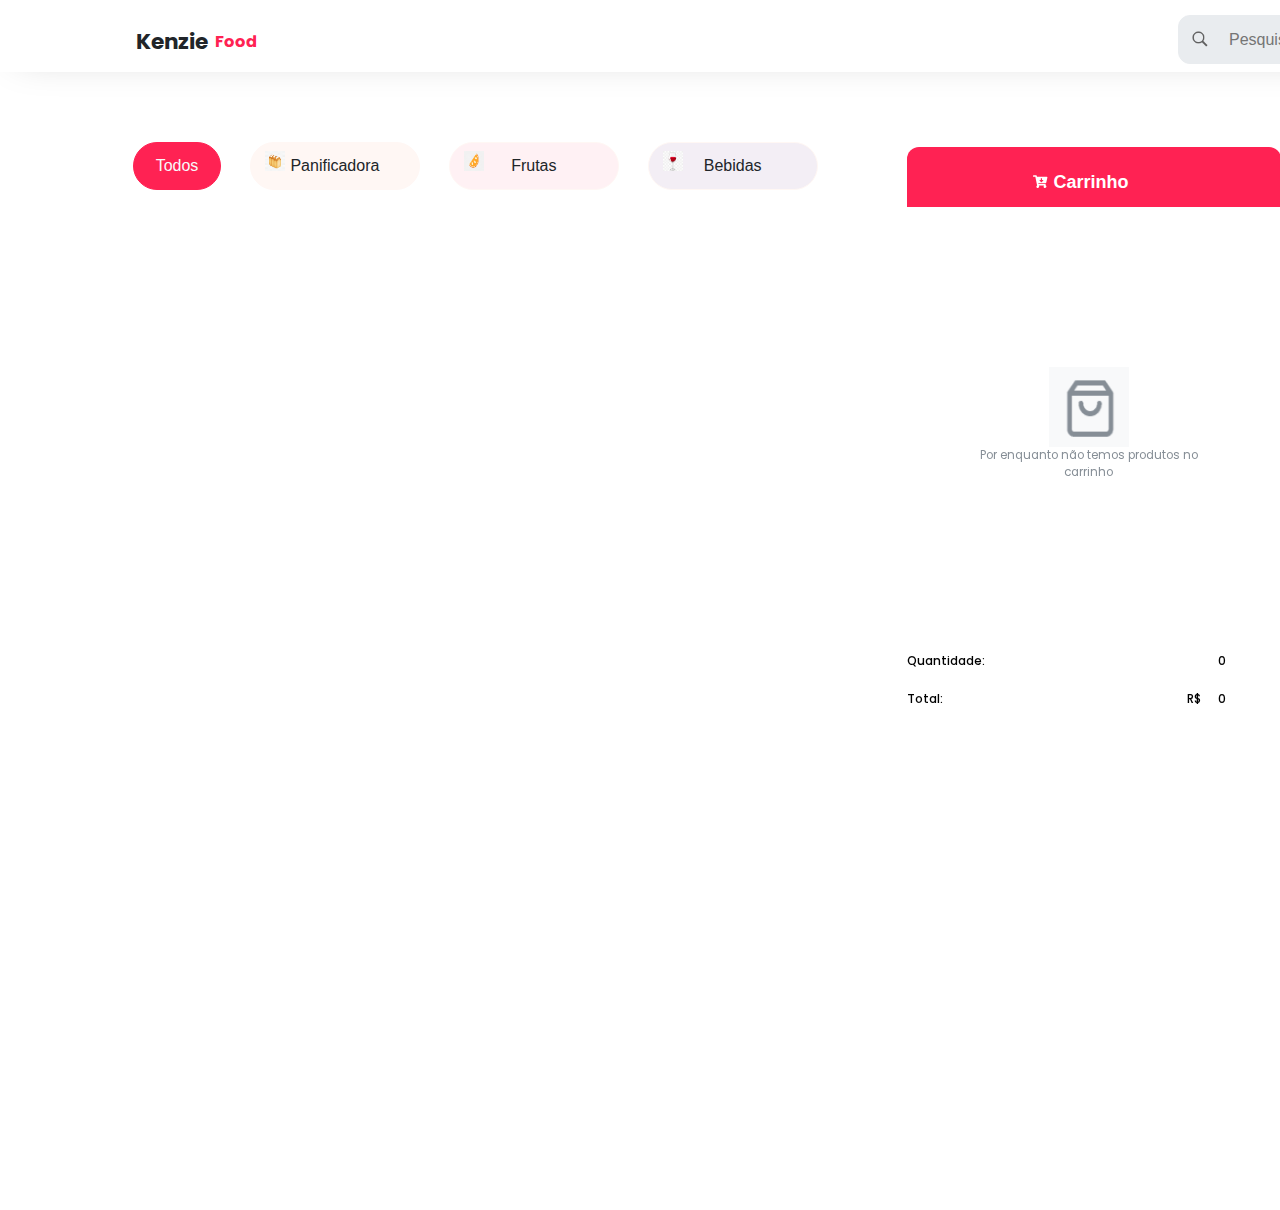
==== commit 70a53b58: "feat: header-home" ====
--- a/index.html
+++ b/index.html
@@ -13,12 +13,20 @@
 
     <header>
         <div id="title">
-            <h1>Kenzie</h1><h2>Food</h2>
+          <div id="logo">
+            <h1>Kenzie</h1>
+            <h2>Food</h2>
+          </div>
+
+          <nav id="menu">
+
+          </nav>
         </div>
-        
+
         <img src="images\pequisar.png" id="searchIcon">
         <input type="text" id="Search" placeholder="Pesquisar por produto">
     </header>
+
     <div id="top">
         <button id="All">Todos</button>
         <img src="images\bread-icon.jpg">
@@ -28,9 +36,10 @@
         <img src="images\red-wine-cartoon.jpg">
         <button id="Drinks">Bebidas</button>
     </div>
+
      <main>
         <ul id="ul">
-           
+
         </ul>
     </main>
     <aside>
@@ -41,25 +50,25 @@
             <section id="container-create-carItens">
                 <ul id="cartItens"></ul>
                 <div id="text" >
-                    <img id="bag"src="images/bag.png" >  
+                    <img id="bag"src="images/bag.png" >
                     <small id="small">Por enquanto não temos produtos no carrinho</small>
                 </div>
-            </section>   
+            </section>
         </div>
         </section>
-    
+
         <div id="container-purchase">
             <div id="Quanti">
-                <p>Quantidade:</p> <p id="qtd">0</p>   
+                <p>Quantidade:</p> <p id="qtd">0</p>
             </div>
-            <div id="Price">   
-                <p>Total:</p> 
+            <div id="Price">
+                <p>Total:</p>
                 <p id="RS">R$</p><p id="plus">0</p>
             </div>
         </div>
     </aside>
     <script type="module"src="./scripts/index.js"></script>
     <script type="module"src="./scripts/models/showcase.js"></script>
-    
+    <script type="module" src="./scripts/models/cart.js"></script>
 </body>
-</html>+</html>
--- a/css/index.css
+++ b/css/index.css
@@ -6,22 +6,18 @@
     font-size:21.69px;
     color: #212529;
     font-style: normal;
-    
+
 }
 h2{
     font-family:'Poppins', sans-serif;
     font-weight: 700;
     font-size:16.27px;
-    color: #FF2253; 
+    color: #FF2253;
     font-style: normal;
     margin-top: 4px;
     margin-left: 7px;
 }
-#title{
-    position: relative;
-    top: 21px;
-    left: 18px;
-    width: 122px;
+#logo{
     display: flex;
 }
 #searchIcon{
@@ -48,7 +44,7 @@
     position: relative;
     top:36px;
     left:12px;
-    
+
 }
 #top img{
     width: 20px;
@@ -59,9 +55,9 @@
 #top{
     width: 100%;
     position: relative;
-    top:70px; 
-    left: 18px;      
-    white-space:nowrap; 
+    top:70px;
+    left: 18px;
+    white-space:nowrap;
     overflow-x: scroll;
 }
 #All{
@@ -93,7 +89,7 @@
 main{
     overflow-x: scroll;
     height: 1000px;
-    
+
 }
 ul{
     position: relative;
@@ -119,8 +115,8 @@
 h3{
     font-style: normal;
     font-weight: 500;
-    font-size: 16px; 
-    margin-bottom: 16px; 
+    font-size: 16px;
+    margin-bottom: 16px;
     margin-top: 24px;
     color:black;
 }
@@ -130,14 +126,14 @@
     font-weight: 400;
     font-size: 14px;
     margin-bottom: 20px;
-    text-overflow:ellipsis;     
+    text-overflow:ellipsis;
 }
 li p{
     display: -webkit-box;
     -webkit-line-clamp: 2;
     -webkit-box-orient: vertical;
     overflow: hidden;
-    text-overflow: ellipsis; 
+    text-overflow: ellipsis;
 }
 .cart_price p{
     font-style: normal;
@@ -145,7 +141,7 @@
     font-size: 14px;
     color:#212529;
     margin: 0;
-}   
+}
 #cart{
     height: 20px;
     width: 20px;
@@ -160,24 +156,24 @@
     width: 20px;
     height: 20px;
     filter: invert(50%) sepia(43%) saturate(3926%) hue-rotate(131deg) brightness(90%) contrast(91%);
-    
+
 
 }
 .cartIcon:hover{
     filter: invert(37%) sepia(94%) saturate(2033%) hue-rotate(139deg) brightness(98%) contrast(91%);
-} 
+}
 .cart_price{
     display: flex;
     padding: 10px;
     justify-content:space-between;
     width: 300px;
     align-items: center;
-    
+
 }
 .purchaseButton{
     background-color: #E4F7EF;
     border-radius: 50%;
-    border:none; 
+    border:none;
     display: flex;
     justify-content: center;
     align-items: center;
@@ -240,10 +236,10 @@
     display: flex;
     flex-direction: column;
     align-items: flex-start;
-    justify-content: flex-end;
+    justify-content: flex-start;
     gap:5px;
     height: 83px;
-    
+
 }
 #cartItens{
     display: flex;
@@ -258,8 +254,8 @@
     margin: 0;
     text-overflow: ellipsis;
     overflow: hidden;
-    white-space: nowrap; 
-    width:176px; 
+    white-space: nowrap;
+    width:176px;
 }
 .category{
     font-style: normal;
@@ -288,12 +284,12 @@
     width: 350px;
     height: 400px;
     align-items: center;
-    display: flex; 
-    justify-content: center; 
+    display: flex;
+    justify-content: center;
     overflow:scroll;
     flex-direction: column;
-     justify-content: flex-start; 
-    
+     justify-content: flex-start;
+
 }
 /* ___________________________________________________ */
 #container-purchase{
@@ -327,6 +323,13 @@
 #RS{
     position: absolute;
     left: 330px;
+}
+
+#title {
+  display: flex;
+  justify-content: space-between;
+  align-items: center;
+  margin: 10px 20px 0 20px;
 }
 
 @media only screen and (min-width: 900px) {
@@ -341,8 +344,12 @@
         width: 1600px;
         height: 72px;
     }
-    #title{
+    #logo{
         margin-left: 116px;
+    }
+    #menu {
+      position: absolute;
+      margin-left: 50%;
     }
     #Search{
         position: relative;
@@ -378,7 +385,7 @@
         position: fixed;
         top: 13%;
         right: 2%;
-        
+
     }
     .purchaseCart{
         border-radius: 12px 12px 0px 0px;
@@ -395,7 +402,7 @@
         align-items: center;
         margin-top:10px;
         margin-bottom: 10px;
-       
+
       }
       #tileCar h4{
         margin-left:5px
@@ -442,7 +449,7 @@
         width: 319px;
         height: 58px;
         justify-content: space-between;
-    }  
+    }
         #boxCart{
             width: 370px;
             height: 370px;
@@ -451,10 +458,38 @@
             justify-content: center;
             overflow:scroll;
             justify-content: flex-start;
-            
+
         }
         #RS{
             position: absolute;
             left: 280px;
         }
+        .info{
+            margin-bottom: 10px;
+
+        }
+        .trash{
+            margin-top: 50px;
+            z-index:1;
+            left: 0%;
+
+
+        }
   }
+
+  #menu button {
+    background-color: #F8F9FA;
+    border: #F8F9FA 1.5px solid;
+    color: #212529;
+    padding: 5px;
+    border-radius: 15px;
+    font-family:'Poppins', sans-serif;
+    margin: 5px;
+  }
+
+  #menu button:active {
+    background-color: #FF2253;
+    border: #FF2253 1.5px solid;
+    color: #F8F9FA;
+  }
+
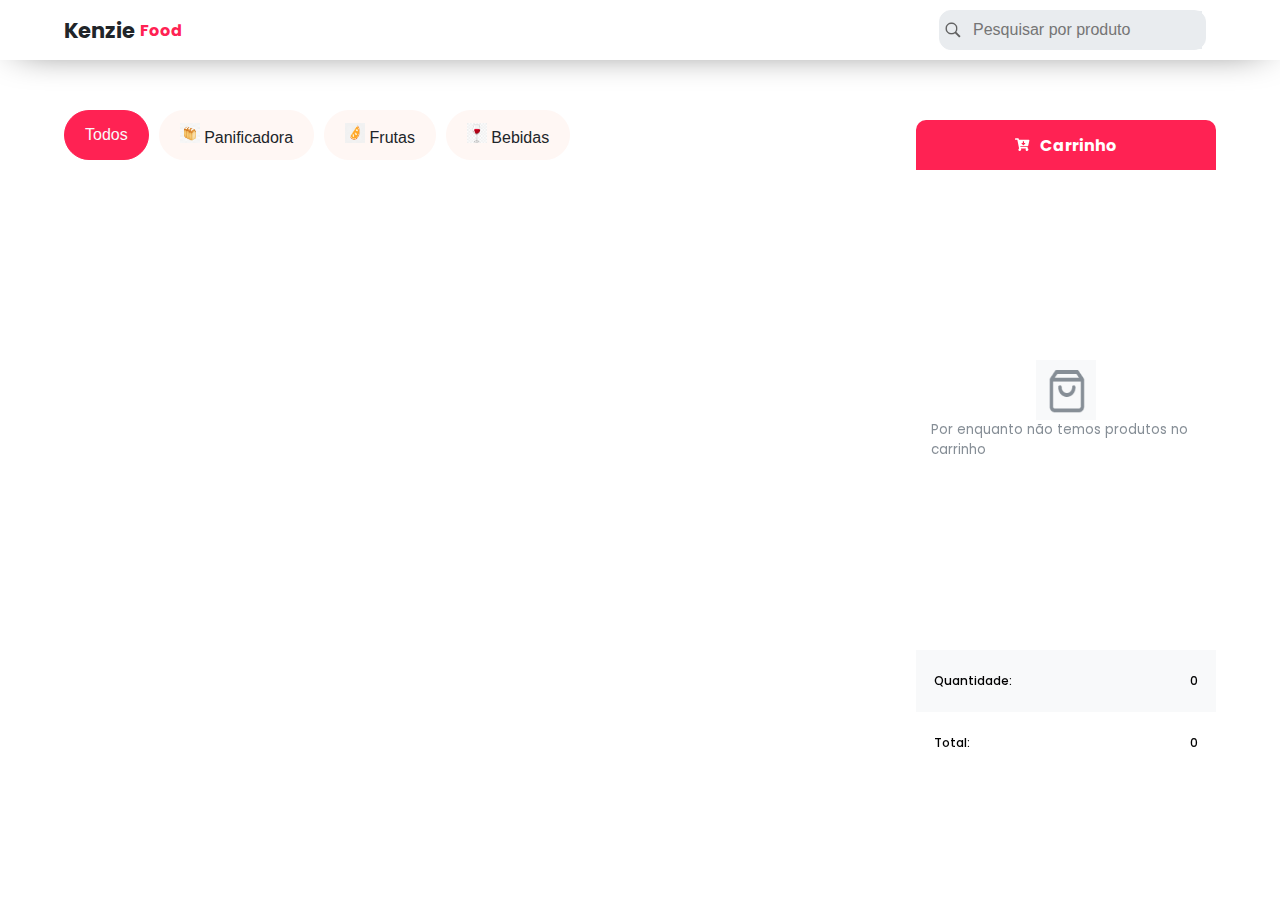
==== commit 7c6781e5: "Merge branch 'feature/modal-home' into develop" ====
--- a/index.html
+++ b/index.html
@@ -23,49 +23,68 @@
           </nav>
         </div>
 
-        <img src="images\pequisar.png" id="searchIcon">
-        <input type="text" id="Search" placeholder="Pesquisar por produto">
+        <div id="search-area">
+          <img src="images\pequisar.png" id="searchIcon">
+          <input type="text" id="Search" placeholder="Pesquisar por produto">
+        </div>
     </header>
 
     <div id="top">
-        <button id="All">Todos</button>
-        <img src="images\bread-icon.jpg">
-        <button id="bakery">Panificadora</button>
-        <img src="images\Icon_fruit.png">
-        <button id="Fruits">Frutas</button>
-        <img src="images\red-wine-cartoon.jpg">
-        <button id="Drinks">Bebidas</button>
+        <button class="All" id="botao-ativo">Todos</button>
+        <button class="Bakery">
+          <img src="images\bread-icon.jpg">
+          Panificadora
+        </button>
+        <button class="Fruits">
+          <img src="images\Icon_fruit.png">
+          Frutas
+        </button>
+        <button class="Drinks">
+          <img src="images\red-wine-cartoon.jpg">
+          Bebidas
+        </button>
     </div>
 
-     <main>
-        <ul id="ul">
+    <main>
+        <ul id="list-products">
 
         </ul>
     </main>
-    <aside>
-        <section class="purchaseCart">
-            <div id="tileCar"><img src=" images\cart_white.svg">  </i><h4> Carrinho</h4></div>
-            <div id="boxCart">
 
-            <section id="container-create-carItens">
-                <ul id="cartItens"></ul>
-                <div id="text" >
-                    <img id="bag"src="images/bag.png" >
-                    <small id="small">Por enquanto não temos produtos no carrinho</small>
-                </div>
-            </section>
+    <div id="tileCar">
+      <img src=" images\cart_white.svg">  </i>
+      <h4> Carrinho</h4>
+    </div>
+    <aside id="cart-modal">
+      <section class="purchaseCart">
+        <div id="cart-header">
+          <h2 id="cart-name">Carrinho</h2>
+          <h2 id="cart-close">X</h2>
         </div>
-        </section>
+
+        <div id="boxCart">
+            <ul id="cartItens">
+
+            </ul>
+
+            <div id="empyt-cart" >
+              <img id="bag"src="images/bag.png" >
+              <small id="small">Por enquanto não temos produtos no carrinho</small>
+            </div>
+        </div>
 
         <div id="container-purchase">
-            <div id="Quanti">
-                <p>Quantidade:</p> <p id="qtd">0</p>
-            </div>
-            <div id="Price">
-                <p>Total:</p>
-                <p id="RS">R$</p><p id="plus">0</p>
-            </div>
+          <div id="Quanti">
+            <p>Quantidade:</p>
+            <p id="qtd">0</p>
+          </div>
+          <div id="Price">
+            <p>Total:</p>
+            <p id="price-total">0</p>
+          </div>
         </div>
+      </section>
+
     </aside>
     <script type="module"src="./scripts/index.js"></script>
     <script type="module"src="./scripts/models/showcase.js"></script>
--- a/css/index.css
+++ b/css/index.css
@@ -1,495 +1,446 @@
 @import url('https://fonts.googleapis.com/css2?family=Poppins:wght@400;500;700&display=swap');
 
-h1{
-    font-family: 'Poppins', sans-serif;
-    font-weight: 700;
-    font-size:21.69px;
+h1, h2, h3, p, caption {
+  font-family:'Poppins', sans-serif;
+}
+
+h1 {
+    font-size:21px;
     color: #212529;
-    font-style: normal;
-
-}
-h2{
-    font-family:'Poppins', sans-serif;
-    font-weight: 700;
-    font-size:16.27px;
+}
+
+h2 {
+    font-size:16px;
     color: #FF2253;
-    font-style: normal;
-    margin-top: 4px;
-    margin-left: 7px;
-}
-#logo{
+}
+
+#logo {
     display: flex;
-}
-#searchIcon{
-    width: 20px;
-    height: 20px;
-    position:relative;
-    left: 30px;
-    top:70px;
-    z-index: 1;
-}
-#Search{
-    width: 342px;
-    height: 49px;
-    font-size: 16px;
-    background-color: #E9ECEF;
-    border: 1.5px solid #E9ECEF;
-    box-sizing: border-box;
-    display: flex;
-    flex-direction: row;
+    gap: 5px;
     align-items: center;
-    padding: 15px 18px 15px 50px;
-    gap: 14px;
-    border-radius: 12px;
-    position: relative;
-    top:36px;
-    left:12px;
-
-}
+}
+
+#title {
+  display: flex;
+  justify-content: space-between;
+  align-items: center;
+  width: 90%;
+  margin: auto;
+}
+
+#menu button {
+  background-color: #F8F9FA;
+  border: #F8F9FA 1.5px solid;
+  color: #212529;
+  padding: 5px;
+  border-radius: 15px;
+  font-family:'Poppins', sans-serif;
+  margin: 5px;
+}
+
+#menu button:active {
+  background-color: #FF2253;
+  border: #FF2253 1.5px solid;
+  color: #F8F9FA;
+}
+
+#search-area {
+  display: flex;
+  justify-content: center;
+  align-items: center;
+  background-color: #E9ECEF;
+  border: 1.5px solid #E9ECEF;
+  border-radius: 12px;
+  margin: 10px;
+}
+
+#searchIcon {
+  width: 20px;
+  height: 20px;
+}
+
+#Search {
+  background-color: #E9ECEF;
+  font-size: 16px;
+  width: 90%;
+  padding: 10px;
+}
+
+#top {
+  display: flex;
+  gap: 10px;
+  width: 90%;
+  margin: auto;
+  white-space:nowrap;
+  overflow-x: scroll;
+}
+
+#top::-webkit-scrollbar {
+  width: 0;
+}
+
 #top img{
     width: 20px;
     height: 20px;
-    position: relative;
-    left: 40px;
-}
-#top{
-    width: 100%;
-    position: relative;
-    top:70px;
-    left: 18px;
-    white-space:nowrap;
-    overflow-x: scroll;
-}
-#All{
-    background-color: #FF2253;
-    color: #F8F9FA;
-    width: 88px;
-    height: 48px;
-    border: 1.5px solid #FF2253;
-    border-radius: 30px;
+}
+
+#top button {
+  height: 50px;
+  padding: 0px 20px;
+  border-radius: 30px;
+  font-weight: 500;
+  font-size: 16px;
+}
+
+.Bakery, .Fruits, .Drinks, .All{
+  background-color: #FFF7F4;
+  border: 1.5px solid #FFF7F4;
+  color: #212529  ;
+}
+
+.Bakery:hover, .Fruits:hover, .Drinks:hover, .All:hover{
+  background-color: #FF2253;
+  color: #F8F9FA;
+  border: 1.5px solid #FF2253;
+}
+
+#botao-ativo {
+  background-color: #FF2253;
+  color: #F8F9FA;
+  border: 1.5px solid #FF2253;
+}
+
+main{
+  overflow-x: scroll;
+  margin: 10px auto;
+  width: 90%;
+  height: 420px;
+}
+
+#list-products {
+  display: flex;
+  width: 100%;
+  height: 100%;
+  gap: 15px;
+}
+
+.preview-product {
+  display: flex;
+  width: 280px;
+  flex-direction: column;
+  justify-content: space-between;
+}
+
+.preview-product .photo {
+  width: 280px;
+  height: 200px ;
+}
+
+#list-products h3 {
     font-weight: 500;
     font-size: 16px;
-}
-#bakery, #Fruits, #Drinks{
-    background-color: #FFF7F4;
-    width: 170px;
-    height: 48px;
-    border: 1.5px solid #FFF7F4;
-    border-radius: 32px;
-    font-weight: 500;
-    font-size: 16px;
-    color: #212529  ;
-}
-#Fruits{
-    background-color: #FFF1F4;
-}
-#Drinks{
-    background-color:#F3EEF5 ;
-}
-main{
-    overflow-x: scroll;
-    height: 1000px;
-
-}
-ul{
-    position: relative;
-    top: 90px;
-    display: flex;
-}
-.preview-product{
-    display: inline;
-    text-decoration: none;
-    height: 400px;
-    width: 300px;
-    display: flex;
-    flex-wrap: wrap;
-    cursor: pointer;
-    font-family:'Poppins', sans-serif ;
-    margin-left: 18px;
-  }
-.preview-product .photo{
-    width:300px;
-    height: 200px;
-}
-
-h3{
-    font-style: normal;
-    font-weight: 500;
-    font-size: 16px;
-    margin-bottom: 16px;
-    margin-top: 24px;
     color:black;
 }
-.preview-product,p,span{
+
+.preview-product p, span {
     color: #868E96;
-    font-style: normal;
-    font-weight: 400;
     font-size: 14px;
-    margin-bottom: 20px;
     text-overflow:ellipsis;
 }
-li p{
+
+.preview-product p {
     display: -webkit-box;
     -webkit-line-clamp: 2;
     -webkit-box-orient: vertical;
     overflow: hidden;
     text-overflow: ellipsis;
 }
-.cart_price p{
-    font-style: normal;
+
+.cart_price {
+  display: flex;
+  justify-content:space-between;
+  align-items: center;
+}
+
+.cart_price p {
     font-weight: 500;
     font-size: 14px;
     color:#212529;
-    margin: 0;
-}
-#cart{
-    height: 20px;
-    width: 20px;
-    margin-left: 270px;
-    left: 75%;
-    top: 90%;
-}
-
+}
+
+.purchaseButton {
+  background-color: #E4F7EF;
+  border-radius: 50%;
+  border:none;
+  justify-content: center;
+  align-items: center;
+  width: 40px;
+  height: 40px;
+}
 
 .cartIcon{
-    z-index: 1;
-    width: 20px;
-    height: 20px;
-    filter: invert(50%) sepia(43%) saturate(3926%) hue-rotate(131deg) brightness(90%) contrast(91%);
-
-
-}
-.cartIcon:hover{
-    filter: invert(37%) sepia(94%) saturate(2033%) hue-rotate(139deg) brightness(98%) contrast(91%);
-}
-.cart_price{
+  width: 20px;
+  height: 20px;
+  filter: invert(50%) sepia(43%) saturate(3926%) hue-rotate(131deg) brightness(90%) contrast(91%);
+}
+
+.purchaseButton:hover .cartIcon {
+  filter: none;
+}
+
+.purchaseButton:hover {
+  background-color: #0CA678;
+}
+
+/* Cart CSS */
+#tileCar {
+  display: flex;
+  height: 10%;
+  justify-content: center;
+  align-items: center;
+  background-color: #FF2253;
+  padding: 10px;
+  gap: 10px;
+  border-radius: 20px;
+}
+
+#tileCar h4 {
+  font-family:'Poppins', sans-serif;
+  color: white;
+}
+
+#cart-modal {
+  display: none;
+  width: 100%;
+  height: 100%;
+  position: absolute;
+  background-color: rgba(0, 0, 0, 0.5);
+  justify-content: center;
+  top: 0;
+  left: 0;
+}
+
+.purchaseCart {
+  display: flex;
+  flex-direction: column;
+  align-items: center;
+  background-color: white;
+  border-radius: 20px;
+  width: 90%;
+  height: 600px;
+}
+
+#cart-header {
+  display: flex;
+  align-items: center;
+  height: 10%;
+}
+
+#cart-close {
+  position: relative;
+  border-radius: 50%;
+  background-color: #FF2253;
+  width: 30px;
+  height: 30px;
+  padding: 3px;
+  text-align: center;
+  color: white;
+  left: 60%;
+}
+
+#boxCart {
+    width: 100%;
+    height: 80%;
     display: flex;
-    padding: 10px;
-    justify-content:space-between;
-    width: 300px;
-    align-items: center;
-
-}
-.purchaseButton{
-    background-color: #E4F7EF;
-    border-radius: 50%;
-    border:none;
-    display: flex;
+    flex-direction: column;
     justify-content: center;
     align-items: center;
-    width: 40px;
-    height: 40px;
-    z-index: -1;
-    position: relative;
-    left:40%;
-}
-.purchaseButton:hover{
-    filter: invert(93%) sepia(22%) saturate(103%) hue-rotate(101deg) brightness(98%) contrast(98%);
-}
-/* ___________________________________________________________________________________________ */
-
-.purchaseCart{
-    background-color: #FF2253;
-    width: 374px;
-    height: 60px;
-    position: absolute;
-    bottom:-10%;
-    text-align: center
-
-}
-#text{
-    display: flex;
-    flex-direction: column;
-    align-items: center;
-    margin-top: 150px;
-    color: #868E96;
-    font-family:'Poppins', sans-serif;
-}
-#bag{
-    width: 60px;
-    height: 60px;
-}
-#container-create-carItens{
-    width: 350px;
-    height: 400px;
-}
-#tileCar{
-    font-family:'Poppins', sans-serif;
-    color: white;
-    font-style: normal;
-    font-weight: 700;
-    font-size: 17.1px;
-}
-.carItem{
-    width: 300px;
-    height: 83px;
+    overflow-y: scroll;
+    padding: 0 15px;
+}
+
+#cartItens {
+  display: none;
+  height: 90%;
+  width: 100%;
+  flex-direction: column;
+  gap: 10px;
+}
+
+.carItem {
+  display: flex;
+  justify-content: space-between;
+}
+
+.carPhoto {
+  width: 70px;
+  height: 70px;
+  border-radius: 8px;
+}
+
+.info {
+  display: flex;
+  flex-direction: column;
+  align-items: flex-start;
+  justify-content: flex-start;
+  gap:5px;
+}
+
+#empyt-cart {
+  display: flex;
+  flex-direction: column;
+  align-items: center;
+  color: #868E96;
+  font-family:'Poppins', sans-serif;
+}
+
+#container-purchase {
+  display: flex;
+  flex-direction: column;
+  justify-content: center;
+  width: 90%;
+  height: 10%;
+}
+
+#container-purchase p {
+  font-weight: 500;
+  font-size: 12px;
+  color:#000000;
+}
+
+#Quanti{
+  display: flex;
+  justify-content: space-between;
+}
+
+#Price{
+  display: flex;
+  justify-content: space-between;
+}
+
+#bag {
+  width: 60px;
+  height: 60px;
+}
+
+.carItem h3 {
+  font-weight: 500;
+  font-size: 14px;
+  color:#000000;
+  text-overflow: ellipsis;
+  overflow: hidden;
+  white-space: nowrap;
+  width: 170px;
+}
+
+.category {
+  font-size: 12px;
+}
+
+.price {
+  font-size: 14px;
+  color:#212529;
+}
+
+.hidden{
+  display: none;
+}
+
+@media only screen and (min-width: 900px) {
+  header {
     display: flex;
     flex-direction: row;
-}
-.carPhoto{
-    width: 70px;
-    height: 70px;
-    border-radius: 8px;
-    margin-right: 12px;
-}
-.info{
+    padding: 0 5%;
+    margin: auto;
+    box-shadow: 0 0 40px -18px;
+  }
+
+  #search-area {
+    width: 320px;
+  }
+
+  #top {
+    overflow-x: visible;
+    margin: 50px 5%;
+  }
+
+  main {
+    overflow-x: visible;
+    margin-left: 5%;
+    width: 70%;
+  }
+
+  #list-products {
+    flex-wrap: wrap;
+    justify-content: space-between;
+    gap: 0;
+  }
+
+  .preview-product {
+    gap: 15px;
+    margin-bottom: 50px;
+  }
+
+  #tileCar {
+    position: fixed;
+    top: 0;
+    width: 300px;
+    height: 50px;
+    border-radius: 10px 10px 0 0;
+    top: calc(5% + 75px);
+    right: 5%;
+  }
+
+  #cart-modal {
     display: flex;
-    flex-direction: column;
-    align-items: flex-start;
-    justify-content: flex-start;
-    gap:5px;
-    height: 83px;
-
-}
-#cartItens{
-    display: flex;
-    flex-direction: column;
-    margin-left: 20px;
-}
-.carItem h3{
-    font-style: normal;
-    font-weight: 500;
-    font-size: 14px;
-    color:#000000;
-    margin: 0;
-    text-overflow: ellipsis;
-    overflow: hidden;
-    white-space: nowrap;
-    width:176px;
-}
-.category{
-    font-style: normal;
-    font-weight: 400;
-    font-size: 12px;
-    margin: 0;
-}
-.price{
-    font-style: normal;
-    font-weight: 400;
-    font-size: 14px;
-    color:#212529;
-    margin: 0;
-}
-.trash{
-    position: relative;
-    z-index:1;
-    left:200px;
-    bottom: 55px;
-}
-.hidden{
+    width: 300px;
+    height: 100%;
+    position: fixed;
+    background-color: white;
+    justify-content: center;
+    top: calc(5% + 125px);
+    right: 5%;
+    left: unset;
+  }
+
+  #cart-header {
     display: none;
-}
-
-#boxCart{
-    width: 350px;
-    height: 400px;
-    align-items: center;
-    display: flex;
-    justify-content: center;
-    overflow:scroll;
-    flex-direction: column;
-     justify-content: flex-start;
-
-}
-/* ___________________________________________________ */
-#container-purchase{
-    display: flex;
-    width: 319px;
-    height: 58px;
-    position: relative;
-    z-index: 1;
-    flex-direction: column;
-    bottom: 0%;
-}
-#container-purchase p{
-    font-family: 'Poppins';
-    font-style: normal;
-    font-weight: 500;
-    font-size: 12px;
-    color:#000000;
-}
-#Quanti{
-    display: flex;
-    width: 365px;
-    height: 58px;
+  }
+
+  .purchaseCart {
+    width: 100%;
+  }
+
+  #cartItens {
+    gap: 50px;
+  }
+
+  #cartItens h3 {
+    width: 100%;
+  }
+
+  .info {
+    width: 150px;
+  }
+
+  #container-purchase {
+    width: 100%;
     justify-content: space-between;
-}
-#Price{
-    display: flex;
-    width: 365px;
-    height: 58px;
-    justify-content: space-between;
-}
-#RS{
-    position: absolute;
-    left: 330px;
-}
-
-#title {
-  display: flex;
-  justify-content: space-between;
-  align-items: center;
-  margin: 10px 20px 0 20px;
-}
-
-@media only screen and (min-width: 900px) {
-    ul{
-        display: flex;
-        flex-wrap: wrap;
-    }
-    header{
-        display: flex;
-        background: #FFFFFF;
-        box-shadow: 0px 0px 40px -18px rgba(0, 0, 0, 0.25);
-        width: 1600px;
-        height: 72px;
-    }
-    #logo{
-        margin-left: 116px;
-    }
-    #menu {
-      position: absolute;
-      margin-left: 50%;
-    }
-    #Search{
-        position: relative;
-        top:15px;
-        left:55%;
-    }
-    #searchIcon{
-        left: 57%;
-        top: 29px;
-    }
-    #top{
-        margin-left: 115px;
-        overflow: visible ;
-    }
-    main{
-        margin-left: 115px;
-        display:grid;
-        grid-template-columns:3fr 1fr;
-        overflow: visible;
-        width: auto ;
-    }
-    .preview-product{
-        margin-top: 53px;
-        max-width: 300px;
-    }
-    aside{
-        flex-direction: column;
-        padding-top: 15px;
-        width:347px;
-        display: inline-flex;
-        float: right;
-        margin-top: 10px;
-        position: fixed;
-        top: 13%;
-        right: 2%;
-
-    }
-    .purchaseCart{
-        border-radius: 12px 12px 0px 0px;
-    }
-
-    #tileCar{
-        display:flex;
-        color: #FFFFFF;
-        justify-content: center;
-        font-size: 18px;
-        font-weight: 700;
-        width: 347px;
-        height: 50px;
-        align-items: center;
-        margin-top:10px;
-        margin-bottom: 10px;
-
-      }
-      #tileCar h4{
-        margin-left:5px
-      }
-      #text{
-          width: 243px;
-          font-family:'Poppins', sans-serif;
-          font-style: normal;
-            font-weight: 400;
-            font-size: 14px;
-            display: flex;
-            flex-direction: column;
-            align-items: center;
-            margin-left: 50px;
-      }
-      #text img{
-          width:80px;
-          height:80px;
-      }
-      #container-purchase{
-        display: flex;
-        width: 319px;
-        height: 58px;
-        position: relative;
-        top:510px;
-        z-index: 1;
-        flex-direction: column;
-    }
-    #container-purchase p{
-        font-family: 'Poppins';
-        font-style: normal;
-        font-weight: 500;
-        font-size: 12px;
-        color:#000000;
-    }
-    #Quanti{
-        display: flex;
-        width: 319px;
-        height: 58px;
-        justify-content: space-between;
-    }
-    #Price{
-        display: flex;
-        width: 319px;
-        height: 58px;
-        justify-content: space-between;
-    }
-        #boxCart{
-            width: 370px;
-            height: 370px;
-            align-items: center;
-            display: flex;
-            justify-content: center;
-            overflow:scroll;
-            justify-content: flex-start;
-
-        }
-        #RS{
-            position: absolute;
-            left: 280px;
-        }
-        .info{
-            margin-bottom: 10px;
-
-        }
-        .trash{
-            margin-top: 50px;
-            z-index:1;
-            left: 0%;
-
-
-        }
-  }
-
-  #menu button {
+  }
+
+  #Quanti {
+    width: 100%;
+    padding: 22px 18px;
     background-color: #F8F9FA;
-    border: #F8F9FA 1.5px solid;
-    color: #212529;
-    padding: 5px;
-    border-radius: 15px;
-    font-family:'Poppins', sans-serif;
-    margin: 5px;
-  }
-
-  #menu button:active {
-    background-color: #FF2253;
-    border: #FF2253 1.5px solid;
-    color: #F8F9FA;
-  }
-
+  }
+
+  #Price {
+    padding: 22px 18px;
+  }
+
+  #boxCart::-webkit-scrollbar {
+    width: 0;
+  }
+}
+
+
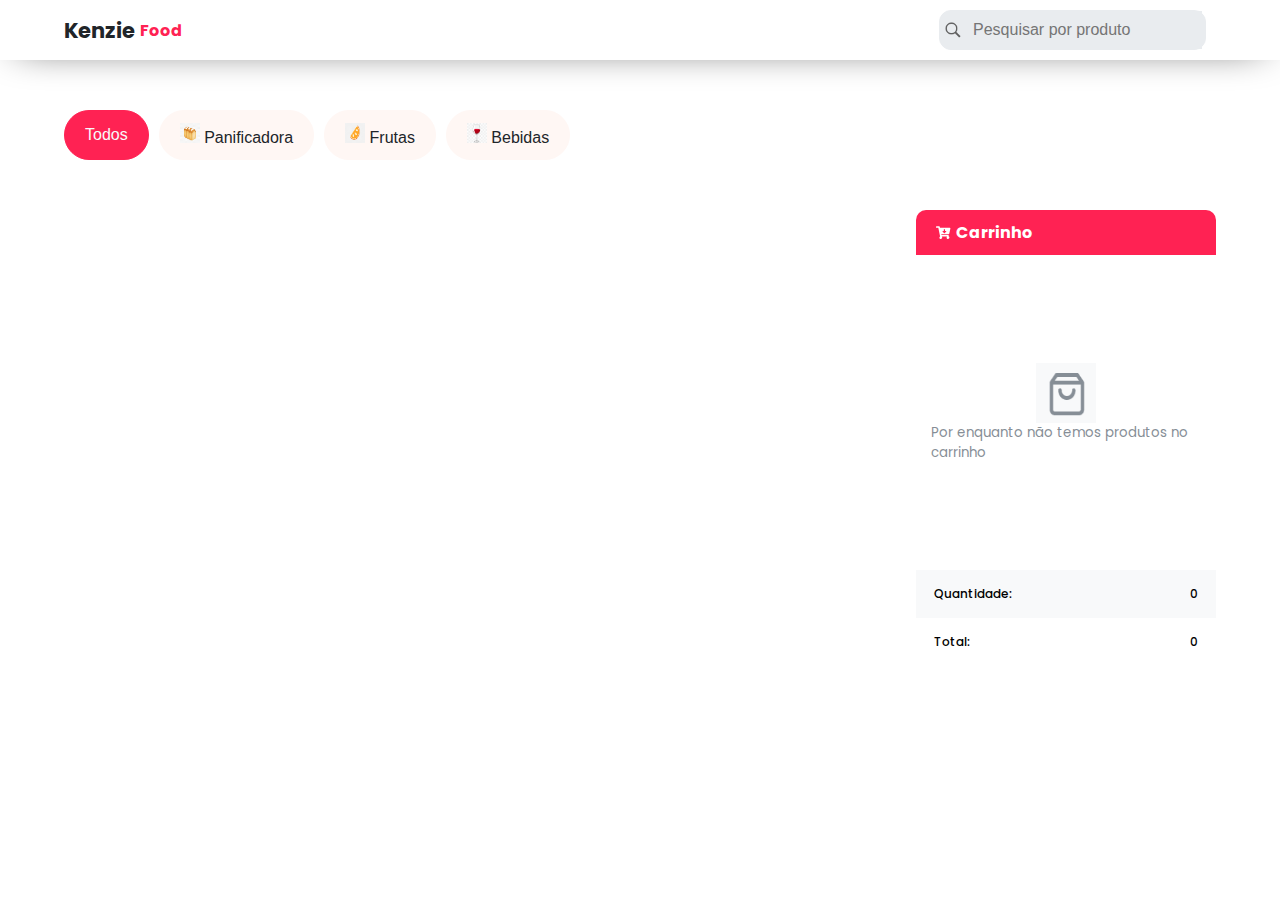
==== commit 8bb891f1: "fix: responsividade" ====
--- a/index.html
+++ b/index.html
@@ -45,47 +45,49 @@
         </button>
     </div>
 
-    <main>
-        <ul id="list-products">
+    <div id="container-area">
+      <main>
+          <ul id="list-products">
 
-        </ul>
-    </main>
+          </ul>
+      </main>
 
-    <div id="tileCar">
-      <img src=" images\cart_white.svg">  </i>
-      <h4> Carrinho</h4>
+      <div id="tileCar">
+        <img src=" images\cart_white.svg">  </i>
+        <h4> Carrinho</h4>
+      </div>
+      <aside id="cart-modal">
+        <section class="purchaseCart">
+          <div id="cart-header">
+            <img src=" images\cart_white.svg">  </i>
+            <h2 id="cart-name">Carrinho</h2>
+            <h2 id="cart-close">X</h2>
+          </div>
+
+          <div id="boxCart">
+              <ul id="cartItens">
+
+              </ul>
+
+              <div id="empyt-cart" >
+                <img id="bag"src="images/bag.png" >
+                <small id="small">Por enquanto não temos produtos no carrinho</small>
+              </div>
+          </div>
+
+          <div id="container-purchase">
+            <div id="Quanti">
+              <p>Quantidade:</p>
+              <p id="qtd">0</p>
+            </div>
+            <div id="Price">
+              <p>Total:</p>
+              <p id="price-total">0</p>
+            </div>
+          </div>
+        </section>
+      </aside>
     </div>
-    <aside id="cart-modal">
-      <section class="purchaseCart">
-        <div id="cart-header">
-          <h2 id="cart-name">Carrinho</h2>
-          <h2 id="cart-close">X</h2>
-        </div>
-
-        <div id="boxCart">
-            <ul id="cartItens">
-
-            </ul>
-
-            <div id="empyt-cart" >
-              <img id="bag"src="images/bag.png" >
-              <small id="small">Por enquanto não temos produtos no carrinho</small>
-            </div>
-        </div>
-
-        <div id="container-purchase">
-          <div id="Quanti">
-            <p>Quantidade:</p>
-            <p id="qtd">0</p>
-          </div>
-          <div id="Price">
-            <p>Total:</p>
-            <p id="price-total">0</p>
-          </div>
-        </div>
-      </section>
-
-    </aside>
     <script type="module"src="./scripts/index.js"></script>
     <script type="module"src="./scripts/models/showcase.js"></script>
     <script type="module" src="./scripts/models/cart.js"></script>
--- a/css/index.css
+++ b/css/index.css
@@ -224,28 +224,37 @@
   display: flex;
   flex-direction: column;
   align-items: center;
+  margin-top: 50px;
   background-color: white;
   border-radius: 20px;
   width: 90%;
-  height: 600px;
+  height: 450px;
 }
 
 #cart-header {
   display: flex;
+  gap: 5px;
+  width: 100%;
+  border-radius: 10px 10px 0 0;
   align-items: center;
   height: 10%;
+  padding: 20px;
+  background-color: #FF2253;
+}
+
+#cart-header h2{
+  color: white;
 }
 
 #cart-close {
   position: relative;
   border-radius: 50%;
-  background-color: #FF2253;
   width: 30px;
   height: 30px;
   padding: 3px;
   text-align: center;
   color: white;
-  left: 60%;
+  left: 50%;
 }
 
 #boxCart {
@@ -298,8 +307,8 @@
   display: flex;
   flex-direction: column;
   justify-content: center;
-  width: 90%;
-  height: 10%;
+  width: 100%;
+  height: 20%;
 }
 
 #container-purchase p {
@@ -311,11 +320,15 @@
 #Quanti{
   display: flex;
   justify-content: space-between;
+  padding: 15px 18px;
+  background-color: #F8F9FA;
+  width: 100%;
 }
 
 #Price{
   display: flex;
   justify-content: space-between;
+  padding: 15px 18px;
 }
 
 #bag {
@@ -365,15 +378,17 @@
   }
 
   main {
+    margin: 0;
     overflow-x: visible;
-    margin-left: 5%;
     width: 70%;
+    height: unset;
   }
 
   #list-products {
     flex-wrap: wrap;
     justify-content: space-between;
     gap: 0;
+    height: unset;
   }
 
   .preview-product {
@@ -382,32 +397,25 @@
   }
 
   #tileCar {
-    position: fixed;
-    top: 0;
-    width: 300px;
-    height: 50px;
-    border-radius: 10px 10px 0 0;
-    top: calc(5% + 75px);
-    right: 5%;
+    display: none;
   }
 
   #cart-modal {
     display: flex;
     width: 300px;
     height: 100%;
-    position: fixed;
+    position: sticky;
     background-color: white;
     justify-content: center;
-    top: calc(5% + 125px);
-    right: 5%;
     left: unset;
   }
 
-  #cart-header {
+  #cart-close {
     display: none;
   }
 
   .purchaseCart {
+    margin: 0;
     width: 100%;
   }
 
@@ -428,19 +436,13 @@
     justify-content: space-between;
   }
 
-  #Quanti {
-    width: 100%;
-    padding: 22px 18px;
-    background-color: #F8F9FA;
-  }
-
-  #Price {
-    padding: 22px 18px;
-  }
-
   #boxCart::-webkit-scrollbar {
     width: 0;
   }
-}
-
-
+
+  #container-area {
+    display: flex;
+    margin: 0 5%;
+    justify-content: space-between;
+  }
+}
